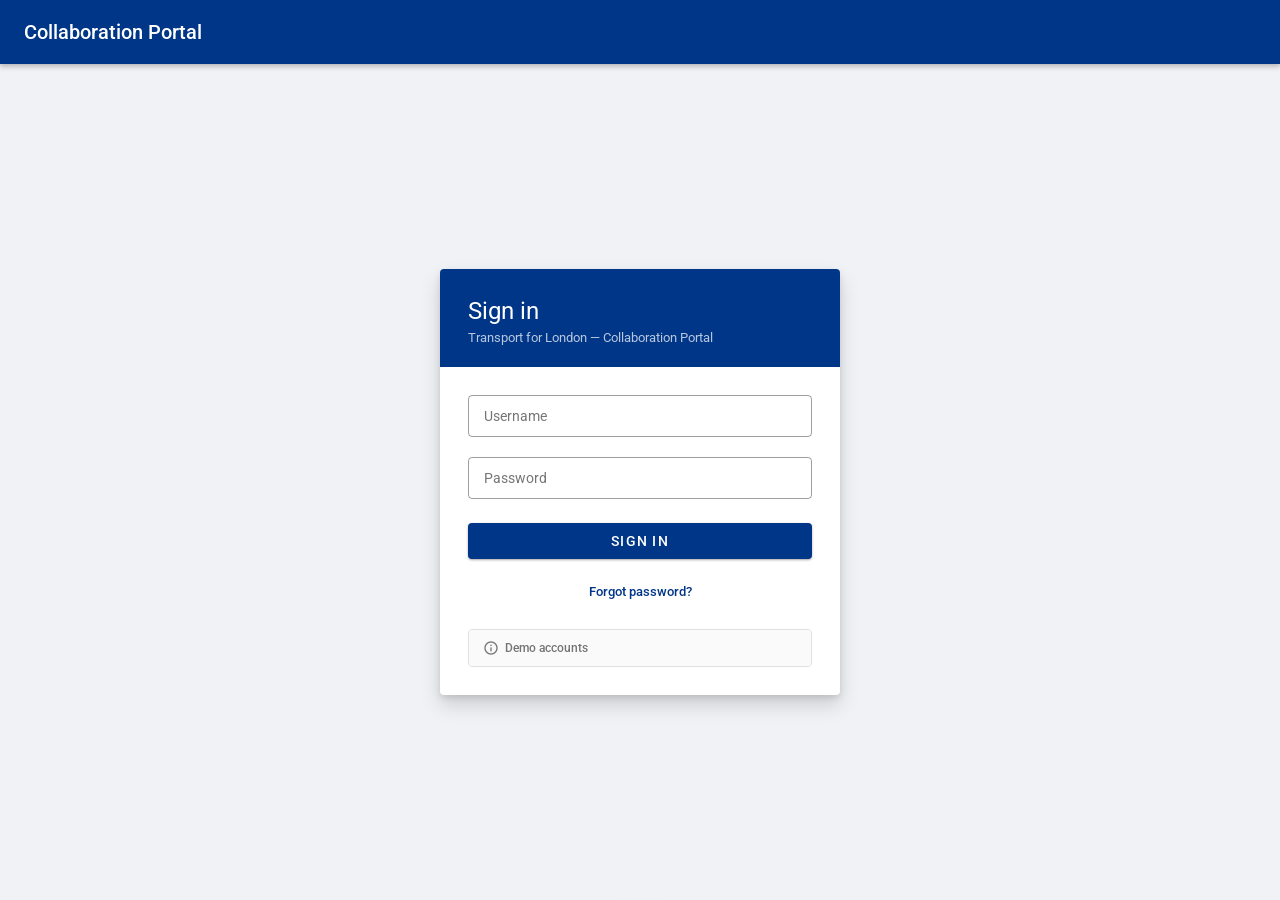
==== tfl-collab-portal/index.html @ 475f606b "Initial commit: TfL Collaboration Portal prototype Includes prototype HTML/CSS/JS, agent context fil" ====
<!DOCTYPE html>
<html lang="en">
<head>
  <meta charset="UTF-8">
  <meta name="viewport" content="width=device-width, initial-scale=1.0">
  <title>TfL Collaboration Portal</title>
  <link href="https://fonts.googleapis.com/css2?family=Roboto:wght@300;400;500;700&display=swap" rel="stylesheet">
  <link href="https://fonts.googleapis.com/icon?family=Material+Icons" rel="stylesheet">
  <link rel="stylesheet" href="portal.css">
</head>
<body>

<!-- ════════════════════════════════
     SCREEN: LOGIN
════════════════════════════════ -->
<div id="s-login" class="screen active">
  <div class="login-bar">
    <span class="login-bar-title">Collaboration Portal</span>
  </div>
  <div class="login-body">
    <div class="login-card">
      <div class="login-top">
        <h1>Sign in</h1>
        <p>Transport for London — Collaboration Portal</p>
      </div>
      <div class="login-body2">
        <div class="err-ban" id="login-err">
          <span class="material-icons">error_outline</span>
          <span id="login-err-msg">Please enter your username and password.</span>
        </div>
        <div class="tf">
          <input type="text" id="uname" placeholder=" " autocomplete="username"/>
          <label>Username</label>
        </div>
        <div class="tf">
          <input type="password" id="pwd" placeholder=" " autocomplete="current-password"/>
          <label>Password</label>
        </div>
        <button class="btn btn-p" style="width:100%;margin-top:4px" onclick="doLogin()">Sign in</button>
        <div style="text-align:center;margin-top:14px">
          <button class="btn btn-t" style="font-size:13px;text-transform:none;letter-spacing:0" onclick="toast('Password reset link sent to your registered email address.')">Forgot password?</button>
        </div>
        <div class="demo-accts">
          <div class="demo-accts-hd" onclick="toggleDemoAccounts()">
            <span class="material-icons">info_outline</span>Demo accounts
          </div>
          <div id="demo-list">
            <strong style="display:block;margin-bottom:6px;color:var(--on-surf)">Use any password with these usernames:</strong>
            <code>tfl</code> — Service Change Creator<br>
            <code>tendering</code> — Tendering Team (sees tender submissions)<br>
            <code>readonly</code> — Read-Only User<br>
            <code>operator</code> — Operator Portal (Arriva London)
          </div>
        </div>
      </div>
    </div>
  </div>
</div>

<!-- ════════════════════════════════
     SCREEN: DASHBOARD
════════════════════════════════ -->
<div id="s-dash" class="screen">
  <header class="app-bar">
    <button class="ib"><span class="material-icons">menu</span></button>
    <span class="app-bar-title">Collaboration Portal</span>
    <button class="ib" onclick="toast('Notifications — coming soon')" title="Notifications"><span class="material-icons">notifications_none</span></button>
    <button class="ib" onclick="toast('Help — coming soon')" title="Help"><span class="material-icons">help_outline</span></button>
    <div class="bar-user" onclick="toast('Profile — coming soon')">
      <div class="av">TU</div>
      <span class="bar-un">TfL User</span>
      <span class="material-icons" style="font-size:18px;opacity:.7">arrow_drop_down</span>
    </div>
    <button class="ib" onclick="doLogout()" title="Sign out"><span class="material-icons">logout</span></button>
  </header>
  <main class="app-body">
    <div class="pg-hd">
      <h1>Dashboard</h1>
      <p>Monitoring &amp; Implementation: Data &nbsp;·&nbsp; <strong id="d-count">12</strong> routes assigned</p>
    </div>
    <div class="card">
      <div class="card-hd">
        <div>
          <div class="card-title">Routes <span class="chip" id="d-chip">12</span></div>
          <div class="card-sub">All routes currently assigned to your account</div>
        </div>
      </div>
      <div class="tbl-bar">
        <div class="srch">
          <span class="material-icons">search</span>
          <input type="text" placeholder="Search routes, operators, termini…" id="d-search" oninput="filterRoutes()"/>
        </div>
        <span style="margin-left:auto;font-size:12px;color:var(--sec)" id="d-showing">Showing 12 of 12</span>
      </div>
      <div class="tbl-wrap">
        <table class="data-table">
          <thead>
            <tr>
              <th onclick="sortRoutes(0)"><span class="thi">Route<span class="material-icons si" id="rsi0">unfold_more</span></span></th>
              <th onclick="sortRoutes(1)"><span class="thi">Operator<span class="material-icons si" id="rsi1">unfold_more</span></span></th>
              <th onclick="sortRoutes(2)"><span class="thi">Start Terminus<span class="material-icons si" id="rsi2">unfold_more</span></span></th>
              <th onclick="sortRoutes(3)"><span class="thi">End Terminus<span class="material-icons si" id="rsi3">unfold_more</span></span></th>
              <th onclick="sortRoutes(4)"><span class="thi">Last Modified<span class="material-icons si" id="rsi4">unfold_more</span></span></th>
              <th>Status</th>
            </tr>
          </thead>
          <tbody id="d-tbody"></tbody>
        </table>
      </div>
      <div class="tbl-foot">
        <span>Rows per page: 12</span>
        <span id="d-pag">1–12 of 12</span>
        <div style="display:flex;gap:2px">
          <button class="pag-btn"><span class="material-icons">chevron_left</span></button>
          <button class="pag-btn"><span class="material-icons">chevron_right</span></button>
        </div>
      </div>
    </div>
  </main>
</div>

<!-- ════════════════════════════════
     SCREEN: ROUTE DETAILS
════════════════════════════════ -->
<div id="s-route" class="screen">
  <header class="app-bar">
    <button class="ib" onclick="go(currentUserRole === 'operator' ? 's-operator' : 's-dash')"><span class="material-icons">arrow_back</span></button>
    <span class="app-bar-title" id="r-bar-title">Route Details</span>
    <button class="ib" onclick="toast('Notifications — coming soon')"><span class="material-icons">notifications_none</span></button>
    <div class="bar-user" onclick="toast('Profile — coming soon')"><div class="av">TU</div><span class="bar-un">TfL User</span></div>
    <button class="ib" onclick="doLogout()"><span class="material-icons">logout</span></button>
  </header>
  <main class="app-body">
    <div class="bc">
      <a onclick="go(currentUserRole === 'operator' ? 's-operator' : 's-dash')">Dashboard</a>
      <span class="material-icons">chevron_right</span>
      <span id="r-bc-route">Route 25</span>
    </div>
    <div class="pg-hd">
      <h1 id="r-heading">Route 25 — Oxford Circus to Ilford</h1>
      <p id="r-subheading">Arriva London</p>
    </div>

    <!-- Route Info Card -->
    <div class="card">
      <div class="card-hd">
        <div><div class="card-title">Route Information</div></div>
      </div>
      <div class="info-grid" id="r-info-grid"></div>
    </div>

    <!-- Route Schedule Calendar -->
    <div class="card">
      <div class="card-hd">
        <div>
          <div class="card-title">Route Schedule</div>
          <div class="card-sub">Trip types scheduled per day — current period</div>
        </div>
        <div style="display:flex;align-items:center;gap:8px">
          <button class="ib" onclick="calPrev()"><span class="material-icons" style="font-size:20px;color:var(--sec)">chevron_left</span></button>
          <span style="font-size:14px;font-weight:500;min-width:130px;text-align:center" id="cal-label">May 2025</span>
          <button class="ib" onclick="calNext()"><span class="material-icons" style="font-size:20px;color:var(--sec)">chevron_right</span></button>
        </div>
      </div>
      <div class="cal-wrap">
        <div class="cal-grid" id="cal-grid-hd">
          <div class="cal-day-hd">Mon</div>
          <div class="cal-day-hd">Tue</div>
          <div class="cal-day-hd">Wed</div>
          <div class="cal-day-hd">Thu</div>
          <div class="cal-day-hd">Fri</div>
          <div class="cal-day-hd">Sat</div>
          <div class="cal-day-hd">Sun</div>
        </div>
        <div class="cal-grid" id="cal-grid"></div>
        <div style="display:flex;gap:12px;padding:12px 0 4px;flex-wrap:wrap">
          <span style="font-size:12px;display:flex;align-items:center;gap:5px"><span class="trip-tag tt-mf" style="display:inline-block">Mon–Fri</span> Weekday service</span>
          <span style="font-size:12px;display:flex;align-items:center;gap:5px"><span class="trip-tag tt-sa" style="display:inline-block">Sat</span> Saturday service</span>
          <span style="font-size:12px;display:flex;align-items:center;gap:5px"><span class="trip-tag tt-su" style="display:inline-block">Sun</span> Sunday service</span>
        </div>
      </div>
    </div>

    <!-- Service Changes Card -->
    <div class="card">
      <div class="card-hd">
        <div>
          <div class="card-title">Service Changes <span class="chip" id="sc-count-chip">3</span></div>
          <div class="card-sub">Associated service changes for this route</div>
        </div>
        <div style="display:flex;gap:8px;align-items:center">
          <label style="display:flex;align-items:center;gap:6px;font-size:13px;color:var(--sec);cursor:pointer">
            <input type="checkbox" id="show-deleted" onchange="renderScTable()" style="accent-color:var(--pri)"> Show archived
          </label>
        </div>
      </div>
      <!-- Tender active alert — shown when route has open tender SCs -->
      <div id="sc-tender-active-ban" class="tender-table-ban" style="display:none">
        <span class="material-icons">gavel</span>
        <span id="sc-tender-active-text"></span>
        <span style="margin-left:auto;font-size:12px;font-weight:400;color:var(--sec)">Tendering Team only</span>
      </div>

      <div class="tbl-bar">
        <div class="srch">
          <span class="material-icons">search</span>
          <input type="text" placeholder="Search service changes…" id="sc-search" oninput="renderScTable()"/>
        </div>
      </div>
      <div class="tbl-wrap">
        <table class="data-table">
          <thead>
            <tr>
              <th>Route</th>
              <th>SC Ref</th>
              <th>Implementation Date</th>
              <th>Route Spec Name</th>
              <th>Type</th>
              <th>Status</th>
              <th>Description</th>
            </tr>
          </thead>
          <tbody id="sc-tbody"></tbody>
        </table>
      </div>
      <div class="tbl-foot">
        <span id="sc-foot">3 service changes</span>
      </div>
    </div>
  </main>
</div>

<!-- ════════════════════════════════
     SCREEN: SERVICE CHANGE DETAILS
════════════════════════════════ -->
<div id="s-sc" class="screen">
  <header class="app-bar">
    <button class="ib" onclick="go(scBackTarget)"><span class="material-icons">arrow_back</span></button>
    <span class="app-bar-title">Service Change Details</span>
    <button class="ib" onclick="toast('Notifications — coming soon')"><span class="material-icons">notifications_none</span></button>
    <div class="bar-user" onclick="toast('Profile — coming soon')"><div class="av">TU</div><span class="bar-un">TfL User</span></div>
    <button class="ib" onclick="doLogout()"><span class="material-icons">logout</span></button>
  </header>
  <main class="app-body">
    <div class="bc">
      <a onclick="go(currentUserRole === 'operator' ? 's-operator' : 's-dash')">Dashboard</a>
      <span class="material-icons">chevron_right</span>
      <a onclick="go('s-route')" id="sc-bc-route">Route 25</a>
      <span class="material-icons">chevron_right</span>
      <span id="sc-bc-ref">SC-001</span>
    </div>
    <!-- Tender page banner — shown only for New Tender SCs -->
    <div id="sc-tender-ban" class="tender-page-ban" style="display:none">
      <span class="material-icons">gavel</span>
      <div>
        <strong>TENDER SUBMISSION</strong>
        <span id="sc-tender-ban-sub"></span>
      </div>
    </div>

    <div style="display:flex;align-items:flex-start;justify-content:space-between;margin-bottom:24px;gap:16px;flex-wrap:wrap">
      <div class="pg-hd" style="margin-bottom:0">
        <h1 id="sc-heading">Route 25 — Stop Sequence Update</h1>
        <p id="sc-sub">Route 25 · Arriva London</p>
      </div>
      <div style="display:flex;gap:8px;flex-wrap:wrap;align-items:center">
        <span id="sc-status-chip" class="sc sc-pending">Pending</span>
        <button class="btn btn-o btn-sm" id="sc-edit-btn" onclick="openEditSc()"><span class="material-icons">edit</span>Edit</button>
        <button id="sc-award-btn" class="btn btn-sm" style="display:none;background:#E65100;color:#fff;border:none" onclick="openAwardDialog(currentSc.id)"><span class="material-icons">emoji_events</span>Award Tender</button>
        <button class="btn btn-o btn-sm" id="sc-dl-spec-btn" style="display:none" onclick="toast('Specification header downloaded.')"><span class="material-icons">download</span>Download Spec</button>
        <button class="btn btn-danger btn-sm" id="sc-abandon-btn" onclick="confirmAbandon()"><span class="material-icons">cancel</span>Abandon</button>
      </div>
    </div>

    <!-- SC Info Card -->
    <div class="card">
      <div class="card-hd"><div class="card-title">Service Change Details</div></div>
      <div class="info-grid" id="sc-info-grid"></div>
    </div>

    <!-- Schedule Submission Card (service request layer collapsed to SC level — TfL workflow) -->
    <div class="card" id="sc-submission-card" style="display:none">
      <div class="sr-collapsed-banner">
        <span class="material-icons">layers</span>
        Service request surfaced at service change level — TfL workflow
        <span id="sc-sub-sr-ref" class="sr-ref-badge"></span>
      </div>
      <div class="card-hd">
        <div>
          <div class="card-title">Schedule Submission</div>
          <div class="card-sub">Operator submission for this service change</div>
        </div>
        <div style="display:flex;gap:8px;align-items:center;flex-wrap:wrap">
          <span id="sc-sub-status-chip" class="sc sc-pending">Pending</span>
          <button class="btn btn-o btn-sm" id="sc-sub-edit-btn" onclick="openEditSr()"><span class="material-icons">edit</span>Edit</button>
          <button class="btn btn-p btn-sm" id="sc-sub-send-btn" onclick="openSendDialog()"><span class="material-icons">send</span>Send to Operator</button>
          <button class="btn btn-p btn-sm" id="sc-sub-upload-btn" style="display:none" onclick="operatorUploadFile()"><span class="material-icons">upload</span>Upload File</button>
        </div>
      </div>
      <div id="sc-sub-empty" class="empty" style="display:none">
        <span class="material-icons">info_outline</span>
        <p>No service request yet. Create one in Novus to begin the submission workflow.</p>
      </div>
      <div id="sc-sub-content">
        <div class="info-grid" id="sc-sub-info-grid"></div>
        <div class="dv"></div>
        <div style="padding:16px 24px">
          <div style="font-size:11px;font-weight:500;color:var(--sec);text-transform:uppercase;letter-spacing:.08em;margin-bottom:8px">Message to Operator</div>
          <div id="sc-sub-message" style="font-size:14px;line-height:1.6;color:var(--on-surf)"></div>
        </div>
        <div class="dv"></div>
        <div style="padding:12px 24px;display:flex;align-items:center;justify-content:space-between;border-bottom:1px solid var(--div);background:#fafafa">
          <div>
            <div style="font-size:11px;font-weight:500;color:var(--sec);text-transform:uppercase;letter-spacing:.08em">Schedule File</div>
            <div style="font-size:12px;color:var(--sec);margin-top:2px" id="sc-sub-file-sub"></div>
          </div>
          <div id="sc-sub-file-actions" style="display:flex;gap:8px"></div>
        </div>
        <div id="sc-sub-file-body" style="padding:16px 24px"></div>
        <div class="dv"></div>
        <div style="padding:12px 24px;display:flex;align-items:center;justify-content:space-between;border-bottom:1px solid var(--div);background:#fafafa">
          <div style="font-size:11px;font-weight:500;color:var(--sec);text-transform:uppercase;letter-spacing:.08em">
            Documents <span class="chip" id="sc-doc-chip" style="font-size:11px;height:20px;padding:0 8px;vertical-align:middle">0</span>
          </div>
          <button class="btn btn-o btn-sm" id="sc-doc-upload-btn" onclick="toast('File upload — coming soon in wired build')"><span class="material-icons">upload</span>Upload</button>
        </div>
        <div class="tbl-bar">
          <div class="srch">
            <span class="material-icons">search</span>
            <input type="text" placeholder="Search documents…" oninput="filterInlineDocs(this.value)"/>
          </div>
        </div>
        <div class="tbl-wrap">
          <table class="data-table">
            <thead>
              <tr>
                <th>File Name</th>
                <th>Uploaded By</th>
                <th>Operator</th>
                <th>Date Added</th>
                <th></th>
              </tr>
            </thead>
            <tbody id="sc-doc-tbody"></tbody>
          </table>
        </div>
        <div class="tbl-foot"><span id="sc-doc-foot">0 documents</span></div>
      </div>
    </div>

    <!-- Internal-only Banner (shown for Curtailment Addition / Administrative Change) -->
    <div class="card" id="sc-internal-ban" style="display:none">
      <div class="info-ban">
        <span class="material-icons">lock_outline</span>
        <div>
          <strong>Internal change — no operator notification required</strong>
          This service change type does not require operator file submission. The change is recorded for audit and reference purposes only. No service request will be sent.
        </div>
      </div>
    </div>

  </main>
</div>

<!-- ════════════════════════════════
     SCREEN: SERVICE REQUEST DETAILS
════════════════════════════════ -->
<div id="s-sr" class="screen">
  <header class="app-bar">
    <button class="ib" onclick="go('s-sc')"><span class="material-icons">arrow_back</span></button>
    <span class="app-bar-title">Service Request Details</span>
    <button class="ib" onclick="toast('Notifications — coming soon')"><span class="material-icons">notifications_none</span></button>
    <div class="bar-user" onclick="toast('Profile — coming soon')"><div class="av">TU</div><span class="bar-un">TfL User</span></div>
    <button class="ib" onclick="doLogout()"><span class="material-icons">logout</span></button>
  </header>
  <main class="app-body">
    <div class="bc">
      <a onclick="go('s-dash')">Dashboard</a>
      <span class="material-icons">chevron_right</span>
      <a onclick="go('s-route')" id="sr-bc-route">Route 25</a>
      <span class="material-icons">chevron_right</span>
      <a onclick="go('s-sc')" id="sr-bc-sc">SC-001</a>
      <span class="material-icons">chevron_right</span>
      <span id="sr-bc-name">SR-001</span>
    </div>
    <div style="display:flex;align-items:flex-start;justify-content:space-between;margin-bottom:24px;gap:16px;flex-wrap:wrap">
      <div class="pg-hd" style="margin-bottom:0">
        <h1 id="sr-heading">Stop Sequence — Route 25</h1>
        <p id="sr-sub">SC-001 · Route 25 · Arriva London</p>
      </div>
      <div style="display:flex;gap:8px;align-items:center;flex-wrap:wrap">
        <span id="sr-status-chip" class="sc sc-pending">Pending</span>
        <button class="btn btn-o btn-sm" onclick="openEditSr()"><span class="material-icons">edit</span>Edit</button>
        <button class="btn btn-p btn-sm" onclick="openSendDialog()"><span class="material-icons">send</span>Send to Operator</button>
      </div>
    </div>

    <!-- SR Details Card -->
    <div class="card">
      <div class="card-hd"><div class="card-title">Service Request Details</div></div>
      <div class="info-grid" id="sr-info-grid"></div>
      <div class="dv"></div>
      <div style="padding:16px 24px">
        <div style="font-size:13px;font-weight:500;color:var(--sec);text-transform:uppercase;letter-spacing:.08em;margin-bottom:8px">Message to Operator</div>
        <div id="sr-message" style="font-size:14px;line-height:1.6;color:var(--on-surf)">Please review the attached stop sequence file and return a validated MDV schedule file. Implementation date is 01/09/2025.</div>
      </div>
    </div>

    <!-- Schedule File Card -->
    <div class="card" id="sr-file-card">
      <div class="card-hd">
        <div>
          <div class="card-title">Schedule File</div>
          <div class="card-sub" id="sr-file-sub">No schedule file uploaded yet</div>
        </div>
        <div id="sr-file-actions" style="display:flex;gap:8px"></div>
      </div>
      <div id="sr-file-body" style="padding:16px 24px"></div>
    </div>

    <!-- Documents Card -->
    <div class="card">
      <div class="card-hd">
        <div>
          <div class="card-title">Documents <span class="chip" id="doc-chip">5</span></div>
          <div class="card-sub">Schedule header files and attachments</div>
        </div>
        <button class="btn btn-o btn-sm" onclick="toast('File upload — coming soon in wired build')"><span class="material-icons">upload</span>Upload</button>
      </div>
      <div class="tbl-bar">
        <div class="srch">
          <span class="material-icons">search</span>
          <input type="text" placeholder="Search documents…" oninput="filterDocs(this.value)"/>
        </div>
      </div>
      <div class="tbl-wrap">
        <table class="data-table">
          <thead>
            <tr>
              <th>File Name</th>
              <th>Uploaded By</th>
              <th>Operator</th>
              <th>Date Added</th>
              <th></th>
            </tr>
          </thead>
          <tbody id="doc-tbody"></tbody>
        </table>
      </div>
      <div class="tbl-foot"><span id="doc-foot">5 documents</span></div>
    </div>
  </main>
</div>

<!-- ════════════════════════════════
     DIALOGS
════════════════════════════════ -->

<!-- Create / Edit Service Change -->
<div class="scrim" id="d-sc-dialog">
  <div class="dlg">
    <div class="dlg-title"><span id="sc-dlg-title">Create Service Change</span></div>
    <div class="dlg-body">
      <div class="form-row">
        <div class="tf fl"><input type="text" id="f-title" placeholder=" "/><label>Title *</label></div>
        <div class="tf">
          <select id="f-type">
            <option value="">Select type…</option>
            <option value="new-schedule">New Schedule</option>
            <option value="rerouting">Rerouting / Route Variation</option>
            <option value="stop">Stop Sequence Change</option>
            <option value="curtailment">Curtailment Addition</option>
            <option value="tender">New Tender</option>
            <option value="admin">Administrative Change</option>
          </select>
          <label>Type *</label>
        </div>
      </div>
      <div class="form-row">
        <div class="tf">
          <select id="f-route" onchange="onFRoute()">
            <option value="">Select route…</option>
            <option value="25|Arriva London">25 — Oxford Circus → Ilford</option>
            <option value="73|Arriva London">73 — Victoria → Stoke Newington</option>
            <option value="38|Arriva London">38 — Victoria → Clapton Pond</option>
            <option value="N25|Arriva London">N25 — Oxford Circus → Ilford</option>
            <option value="8|Go-Ahead London">8 — Bow Church → Tottenham Court Rd</option>
            <option value="55|Go-Ahead London">55 — Oxford Circus → Hackney Wick</option>
            <option value="48|Go-Ahead London">48 — Walthamstow Central → London Bridge</option>
            <option value="15|Tower Transit">15 — Trafalgar Square → Blackwall</option>
            <option value="N15|Tower Transit">N15 — Trafalgar Square → Romford</option>
            <option value="205|Metroline">205 — Paddington → Bow</option>
            <option value="390|Metroline">390 — Archway → Notting Hill Gate</option>
            <option value="X26|Metrobus">X26 — Croydon → Heathrow Airport</option>
          </select>
          <label>Route *</label>
        </div>
        <div class="tf fl"><input type="text" id="f-op" placeholder=" " readonly/><label>Operator</label></div>
      </div>
      <div class="form-row">
        <div class="tf fl"><input type="date" id="f-impl" placeholder=" "/><label>Implementation Date *</label></div>
        <div class="tf fl"><input type="date" id="f-end"  placeholder=" "/><label>End Date</label></div>
      </div>
      <div class="tf fl"><textarea id="f-desc" placeholder=" "></textarea><label>Description</label></div>
      <div class="tf fl"><textarea id="f-add" rows="2" placeholder=" "></textarea><label>Additional Info</label></div>
      <label style="display:flex;align-items:center;gap:8px;font-size:13px;color:var(--sec);margin-top:-4px;cursor:pointer">
        <input type="checkbox" id="f-confidential" style="accent-color:var(--pri);width:16px;height:16px">
        Confidential — restrict visibility to authorised users only
      </label>
    </div>
    <div class="dlg-act">
      <button class="btn btn-t" onclick="closeScDlg()">Cancel</button>
      <button class="btn btn-p" onclick="submitSc()">Create</button>
    </div>
  </div>
</div>

<!-- Edit Service Request -->
<div class="scrim" id="d-sr-dialog">
  <div class="dlg">
    <div class="dlg-title">Edit Service Request</div>
    <div class="dlg-body">
      <div class="tf fl"><input type="text" id="sr-f-title" placeholder=" " value="Stop Sequence — Route 25"/><label>Title *</label></div>
      <div class="form-row">
        <div class="tf fl"><input type="date" id="sr-f-due"   placeholder=" " value="2025-08-15"/><label>Due Date</label></div>
        <div class="tf fl"><input type="text" id="sr-f-scref" placeholder=" " value="SC-001" readonly/><label>Service Change Ref</label></div>
      </div>
      <div class="tf fl"><textarea id="sr-f-desc" placeholder=" ">Stop sequence change for Route 25 to reflect new stop at Stratford City bus station.</textarea><label>Description</label></div>
      <div class="tf fl"><textarea id="sr-f-msg" rows="3" placeholder=" ">Please review the attached stop sequence file and return a validated MDV schedule file. Implementation date is 01/09/2025.</textarea><label>Message to Operator</label></div>
    </div>
    <div class="dlg-act">
      <button class="btn btn-t" onclick="closeDlg('d-sr-dialog')">Cancel</button>
      <button class="btn btn-p" onclick="closeDlg('d-sr-dialog');toast('Service request updated.')">Save</button>
    </div>
  </div>
</div>

<!-- Send to Operator -->
<div class="scrim" id="d-send-dialog">
  <div class="dlg dlg-wide">
    <div class="dlg-title">Send to Operator</div>
    <div class="dlg-body">
      <p style="font-size:13px;color:var(--sec);margin-bottom:16px">Select the operator user accounts to send this service request to. At least one recipient is required before sending.</p>
      <div class="tf">
        <select id="send-op-filter" onchange="filterRecipients()">
          <option value="">All operators</option>
          <option value="Arriva London">Arriva London</option>
          <option value="Go-Ahead London">Go-Ahead London</option>
          <option value="Tower Transit">Tower Transit</option>
          <option value="Metroline">Metroline</option>
        </select>
        <label>Filter by Operator</label>
      </div>
      <div class="recipient-list" id="recipient-list"></div>
      <div style="margin-top:12px;font-size:12px;color:var(--sec)" id="recip-selected-count">0 recipients selected</div>
      <div class="tf fl" style="margin-top:16px">
        <textarea id="send-msg" rows="3" placeholder=" ">Please review the attached stop sequence file and return a validated MDV schedule file by the due date.</textarea>
        <label>Message (optional)</label>
      </div>
    </div>
    <div class="dlg-act">
      <button class="btn btn-t" onclick="closeDlg('d-send-dialog')">Cancel</button>
      <button class="btn btn-p" onclick="submitSend()"><span class="material-icons">send</span>Send</button>
    </div>
  </div>
</div>

<!-- Abandon Confirmation -->
<div class="scrim" id="d-abandon">
  <div class="dlg" style="width:420px">
    <div class="dlg-title">Abandon Service Change?</div>
    <div class="dlg-body">
      <p style="font-size:14px;line-height:1.6">This will archive the service change and change its status to <strong>Deleted</strong>. It will be hidden from the list unless you toggle "Show archived". This action cannot be undone.</p>
    </div>
    <div class="dlg-act">
      <button class="btn btn-t" onclick="closeDlg('d-abandon')">Cancel</button>
      <button class="btn" style="background:var(--err);color:#fff" onclick="doAbandon()">Abandon</button>
    </div>
  </div>
</div>

<!-- Award Tender Confirmation -->
<div class="scrim" id="d-award">
  <div class="dlg" style="width:460px">
    <div class="dlg-title">Award Tender?</div>
    <div class="dlg-body">
      <p style="font-size:14px;line-height:1.6">Are you sure you want to award this tender to <strong id="award-op-name"></strong>?</p>
      <p style="font-size:13px;color:var(--sec);margin-top:10px;line-height:1.6">All other submissions for this tender will be automatically closed. This action cannot be undone.</p>
    </div>
    <div class="dlg-act">
      <button class="btn btn-t" onclick="closeDlg('d-award')">Cancel</button>
      <button class="btn btn-p" onclick="doAwardTender()"><span class="material-icons">emoji_events</span>Confirm Award</button>
    </div>
  </div>
</div>


<!-- ════════════════════════════════
     SCREEN: OPERATOR PORTAL
════════════════════════════════ -->
<div id="s-operator" class="screen">
  <header class="app-bar">
    <span class="app-bar-title">Operator Portal</span>
    <div class="bar-user" onclick="toast('Profile — coming soon')">
      <div class="av">OU</div>
      <span class="bar-un">Operator User</span>
    </div>
    <button class="ib" onclick="doLogout()" title="Sign out"><span class="material-icons">logout</span></button>
  </header>
  <main class="app-body">
    <div class="pg-hd">
      <h1 id="op-heading">Operator Portal</h1>
      <p id="op-sub">Arriva London</p>
    </div>

    <!-- My Routes -->
    <div class="card">
      <div class="card-hd">
        <div>
          <div class="card-title">My Routes <span class="chip" id="op-routes-chip">0</span></div>
          <div class="card-sub">Routes assigned to your operator account</div>
        </div>
      </div>
      <div class="tbl-wrap">
        <table class="data-table">
          <thead>
            <tr>
              <th>Route</th>
              <th>Start Terminus</th>
              <th>End Terminus</th>
              <th>Status</th>
            </tr>
          </thead>
          <tbody id="op-routes-tbody"></tbody>
        </table>
      </div>
    </div>

    <!-- Schedule Submissions -->
    <div class="card">
      <div class="card-hd">
        <div>
          <div class="card-title">Schedule Submissions <span class="chip" id="op-sub-chip">0</span></div>
          <div class="card-sub">Service changes requiring your schedule file submission — click a row to view details and upload</div>
        </div>
      </div>
      <div class="tbl-wrap">
        <table class="data-table">
          <thead>
            <tr>
              <th>Route</th>
              <th>SC Ref</th>
              <th>Type</th>
              <th>Due Date</th>
              <th>Sub-Op Code</th>
              <th>Status</th>
            </tr>
          </thead>
          <tbody id="op-sub-tbody"></tbody>
        </table>
      </div>
      <div class="tbl-foot">
        <span style="font-size:12px;color:var(--sec)">Sub-operator codes are pre-assigned from Novus. Click any row to view details and upload your schedule file.</span>
      </div>
    </div>
  </main>
</div>

<!-- Snackbar -->
<div class="snackbar" id="sb">
  <span class="material-icons">check_circle</span>
  <span id="sb-txt"></span>
</div>

<script src="portal.js"></script>
</body>
</html>
---- tfl-collab-portal/portal.css ----
/* ════════════════════════════════════════════════════════
   TfL Collaboration Portal — Stylesheet
   Material Design 2 conventions, TfL brand tokens
════════════════════════════════════════════════════════ */

/* ── DESIGN TOKENS ── */
:root {
  --pri:       #003688;
  --pri-dark:  #002a6e;
  --pri-light: #e8edf7;
  --acc:       #DC241F;
  --surf:      #fff;
  --bg:        #F5F5F5;
  --on-surf:   #212121;
  --sec:       #757575;
  --div:       #E0E0E0;
  --err:       #B00020;
  --s1: 0 1px 3px rgba(0,0,0,.12), 0 1px 2px rgba(0,0,0,.24);
  --s2: 0 3px 6px rgba(0,0,0,.15), 0 2px 4px rgba(0,0,0,.12);
  --s4: 0 10px 20px rgba(0,0,0,.15), 0 3px 6px rgba(0,0,0,.10);
  --s8: 0 15px 25px rgba(0,0,0,.15), 0 5px 10px rgba(0,0,0,.05);
  --bar: 64px;
}

/* ── RESET ── */
*, *::before, *::after {
  box-sizing: border-box;
  margin: 0;
  padding: 0;
}
body {
  font-family: 'Roboto', sans-serif;
  font-size: 14px;
  color: var(--on-surf);
  background: var(--bg);
  -webkit-font-smoothing: antialiased;
}
.screen { display: none; min-height: 100vh; flex-direction: column; }
.screen.active { display: flex; }

/* ── BUTTONS ── */
.btn {
  display: inline-flex;
  align-items: center;
  justify-content: center;
  gap: 6px;
  height: 36px;
  padding: 0 16px;
  border: none;
  border-radius: 4px;
  font-family: 'Roboto', sans-serif;
  font-size: 14px;
  font-weight: 500;
  letter-spacing: .089em;
  text-transform: uppercase;
  cursor: pointer;
  transition: box-shadow .2s, background .2s;
  white-space: nowrap;
  position: relative;
  overflow: hidden;
}
.btn .material-icons { font-size: 18px; }
.btn-p  { background: var(--pri);  color: #fff; box-shadow: var(--s1); }
.btn-p:hover { background: var(--pri-dark); box-shadow: var(--s2); }
.btn-a  { background: var(--acc);  color: #fff; box-shadow: var(--s1); }
.btn-a:hover { background: #b81c19; box-shadow: var(--s2); }
.btn-o  { background: transparent; color: var(--pri); border: 1px solid rgba(0,54,136,.5); }
.btn-o:hover { background: rgba(0,54,136,.04); }
.btn-t  { background: transparent; color: var(--pri); box-shadow: none; padding: 0 8px; }
.btn-t:hover { background: rgba(0,54,136,.06); }
.btn-danger { background: transparent; color: var(--err); box-shadow: none; padding: 0 8px; border: 1px solid rgba(176,0,32,.4); }
.btn-danger:hover { background: rgba(176,0,32,.06); }
.btn-sm { height: 30px; padding: 0 12px; font-size: 13px; }

/* ── TEXT FIELDS ── */
.tf { position: relative; margin-bottom: 20px; }
.tf label {
  position: absolute;
  top: 50%;
  left: 13px;
  transform: translateY(-50%);
  font-size: 14px;
  color: var(--sec);
  pointer-events: none;
  transition: all .15s;
  padding: 0 3px;
  background: transparent;
}
.tf textarea ~ label { top: 16px; transform: none; }
.tf input,
.tf select,
.tf textarea {
  width: 100%;
  border: 1px solid rgba(0,0,0,.38);
  border-radius: 4px;
  padding: 16px 13px 8px;
  font-family: 'Roboto', sans-serif;
  font-size: 14px;
  color: var(--on-surf);
  background: transparent;
  outline: none;
  transition: border-color .2s;
  -webkit-appearance: none;
}
.tf textarea { min-height: 82px; resize: vertical; }
.tf select   { cursor: pointer; background: #fff; }
.tf input:focus,
.tf select:focus,
.tf textarea:focus {
  border-color: var(--pri);
  border-width: 2px;
  padding: 15px 12px 7px;
}
.tf input:focus ~ label,
.tf input:not(:placeholder-shown) ~ label,
.tf select:focus ~ label,
.tf textarea:focus ~ label,
.tf textarea:not(:placeholder-shown) ~ label,
.tf.fl label {
  top: 4px;
  font-size: 11px;
  color: var(--pri);
  background: #fff;
  transform: none;
}
.tf select ~ label { top: 4px; font-size: 11px; color: var(--sec); background: #fff; transform: none; }
.tf input:focus ~ label,
.tf select:focus ~ label,
.tf textarea:focus ~ label { color: var(--pri); }
.tf input[readonly] { background: #fafafa; color: var(--sec); }

/* ── CARD ── */
.card {
  background: var(--surf);
  border-radius: 4px;
  box-shadow: var(--s1);
  overflow: hidden;
  margin-bottom: 24px;
}
.card-hd {
  padding: 16px 24px;
  display: flex;
  align-items: center;
  justify-content: space-between;
  min-height: 64px;
  border-bottom: 1px solid var(--div);
}
.card-title { font-size: 20px; font-weight: 500; display: flex; align-items: center; gap: 10px; }
.card-sub   { font-size: 12px; color: var(--sec); margin-top: 3px; }
.chip {
  display: inline-flex;
  align-items: center;
  height: 24px;
  padding: 0 10px;
  border-radius: 12px;
  font-size: 12px;
  font-weight: 500;
  background: var(--pri-light);
  color: var(--pri);
}

/* ── STATUS CHIPS ── */
.sc {
  display: inline-flex;
  align-items: center;
  gap: 5px;
  height: 24px;
  padding: 0 10px;
  border-radius: 12px;
  font-size: 12px;
  font-weight: 500;
  white-space: nowrap;
}
.sc::before {
  content: '';
  width: 6px;
  height: 6px;
  border-radius: 50%;
  flex-shrink: 0;
}
.sc-pending    { background: #FFF8E1; color: #E65100; } .sc-pending::before    { background: #FFB300; }
.sc-complete   { background: #E8F5E9; color: #2E7D32; } .sc-complete::before   { background: #43A047; }
.sc-deleted    { background: #FAFAFA; color: #757575; } .sc-deleted::before    { background: #BDBDBD; }
.sc-failed     { background: #FFEBEE; color: #C62828; } .sc-failed::before     { background: #EF5350; }
.sc-waiting    { background: #FFF8E1; color: #E65100; } .sc-waiting::before    { background: #FFB300; }
.sc-validated  { background: #E8F5E9; color: #2E7D32; } .sc-validated::before  { background: #43A047; }
.sc-validating { background: #E3F2FD; color: #1565C0; } .sc-validating::before { background: #1E88E5; }
.sc-abandoned  { background: #FAFAFA; color: #757575; } .sc-abandoned::before  { background: #BDBDBD; }

/* ── DATA TABLE ── */
.data-table { width: 100%; border-collapse: collapse; font-size: 13px; }
.data-table thead tr { border-bottom: 2px solid var(--div); }
.data-table thead th {
  padding: 14px 24px;
  text-align: left;
  font-size: 12px;
  font-weight: 500;
  color: var(--sec);
  letter-spacing: .02em;
  white-space: nowrap;
  cursor: pointer;
  user-select: none;
}
.data-table thead th:hover { color: var(--on-surf); }
.thi  { display: inline-flex; align-items: center; gap: 3px; }
.si   { font-size: 16px; opacity: .35; transition: opacity .15s; }
.si.active { opacity: 1; color: var(--pri); }
.data-table tbody tr { border-bottom: 1px solid var(--div); transition: background .12s; cursor: pointer; }
.data-table tbody tr:last-child { border-bottom: none; }
.data-table tbody tr:hover { background: rgba(0,54,136,.04); }
.data-table tbody td { padding: 14px 24px; vertical-align: middle; }
.td-p   { font-weight: 500; color: var(--pri); font-size: 14px; }
.td-m   { color: var(--sec); font-size: 12px; }
.op-pill {
  display: inline-block;
  padding: 3px 9px;
  border-radius: 4px;
  font-size: 12px;
  font-weight: 500;
  background: #ECEFF1;
  color: #455A64;
}
.tbl-wrap { overflow-x: auto; }

/* ── TABLE TOOLBAR ── */
.tbl-bar {
  padding: 8px 24px;
  display: flex;
  align-items: center;
  gap: 12px;
  border-bottom: 1px solid var(--div);
  flex-wrap: wrap;
}
.srch {
  display: flex;
  align-items: center;
  gap: 8px;
  height: 40px;
  border: 1px solid var(--div);
  border-radius: 4px;
  padding: 0 12px;
  background: #FAFAFA;
  width: 300px;
  transition: border-color .2s, box-shadow .2s;
}
.srch:focus-within { border-color: var(--pri); box-shadow: 0 0 0 1px var(--pri); background: #fff; }
.srch .material-icons { font-size: 20px; color: var(--sec); }
.srch input {
  border: none;
  background: transparent;
  outline: none;
  font-family: 'Roboto', sans-serif;
  font-size: 14px;
  color: var(--on-surf);
  width: 100%;
}
.srch input::placeholder { color: var(--sec); }
.tbl-foot {
  padding: 8px 24px;
  display: flex;
  align-items: center;
  justify-content: flex-end;
  gap: 20px;
  border-top: 1px solid var(--div);
  font-size: 12px;
  color: var(--sec);
}
.pag-btn {
  width: 32px;
  height: 32px;
  border-radius: 50%;
  border: none;
  background: transparent;
  cursor: pointer;
  display: flex;
  align-items: center;
  justify-content: center;
  color: var(--sec);
  transition: background .15s;
}
.pag-btn:hover { background: rgba(0,54,136,.08); color: var(--pri); }
.pag-btn .material-icons { font-size: 20px; }

/* ── APP BAR ── */
.app-bar {
  background: var(--pri);
  height: var(--bar);
  display: flex;
  align-items: center;
  padding: 0 8px 0 4px;
  gap: 4px;
  position: fixed;
  top: 0;
  left: 0;
  right: 0;
  z-index: 200;
  box-shadow: var(--s2);
}
.app-bar-title { color: #fff; font-size: 20px; font-weight: 500; flex: 1; padding-left: 8px; }
.ib {
  width: 40px;
  height: 40px;
  border-radius: 50%;
  border: none;
  background: transparent;
  color: #fff;
  display: flex;
  align-items: center;
  justify-content: center;
  cursor: pointer;
  transition: background .15s;
  flex-shrink: 0;
}
.ib:hover { background: rgba(255,255,255,.14); }
.ib .material-icons { font-size: 24px; }
.bar-user {
  display: flex;
  align-items: center;
  gap: 8px;
  color: #fff;
  cursor: pointer;
  padding: 6px 10px;
  border-radius: 4px;
  transition: background .15s;
}
.bar-user:hover { background: rgba(255,255,255,.12); }
.av {
  width: 32px;
  height: 32px;
  border-radius: 50%;
  background: rgba(255,255,255,.25);
  display: flex;
  align-items: center;
  justify-content: center;
  font-size: 13px;
  font-weight: 500;
  color: #fff;
}
.bar-un { font-size: 14px; font-weight: 500; }
.app-body {
  margin-top: var(--bar);
  flex: 1;
  padding: 28px 24px 100px;
  max-width: 1280px;
  width: 100%;
  align-self: center;
}

/* ── BREADCRUMB ── */
.bc {
  display: flex;
  align-items: center;
  gap: 4px;
  font-size: 13px;
  color: var(--sec);
  margin-bottom: 20px;
  flex-wrap: wrap;
}
.bc a { color: var(--pri); text-decoration: none; cursor: pointer; }
.bc a:hover { text-decoration: underline; }
.bc .material-icons { font-size: 16px; color: var(--sec); }

/* ── PAGE HEADING ── */
.pg-hd { margin-bottom: 24px; }
.pg-hd h1 { font-size: 24px; font-weight: 400; }
.pg-hd p  { font-size: 14px; color: var(--sec); margin-top: 4px; }

/* ── LOGIN ── */
#s-login { background: #F0F2F5; align-items: stretch; }
.login-bar {
  background: var(--pri);
  height: var(--bar);
  display: flex;
  align-items: center;
  padding: 0 24px;
  gap: 14px;
  box-shadow: var(--s2);
  flex-shrink: 0;
}
.login-bar-title { color: #fff; font-size: 20px; font-weight: 500; }
.login-body {
  flex: 1;
  display: flex;
  align-items: center;
  justify-content: center;
  padding: 48px 24px;
}
.login-card {
  background: var(--surf);
  border-radius: 4px;
  box-shadow: var(--s4);
  width: 100%;
  max-width: 400px;
  overflow: hidden;
}
.login-top { background: var(--pri); padding: 28px 28px 22px; }
.login-top h1 { font-size: 24px; font-weight: 400; color: #fff; }
.login-top p  { font-size: 13px; color: rgba(255,255,255,.72); margin-top: 5px; }
.login-body2  { padding: 28px; }
.err-ban {
  display: none;
  align-items: flex-start;
  gap: 10px;
  background: #FFEBEE;
  border-left: 4px solid var(--err);
  padding: 12px 14px;
  border-radius: 0 4px 4px 0;
  margin-bottom: 20px;
  font-size: 13px;
  color: var(--err);
}
.err-ban.show { display: flex; }
.err-ban .material-icons { font-size: 20px; flex-shrink: 0; margin-top: 1px; }

/* ── FAB ── */
.fab {
  position: fixed;
  bottom: 28px;
  right: 28px;
  height: 48px;
  padding: 0 20px;
  border-radius: 24px;
  background: var(--acc);
  color: #fff;
  border: none;
  box-shadow: var(--s4);
  display: flex;
  align-items: center;
  gap: 8px;
  cursor: pointer;
  font-family: 'Roboto', sans-serif;
  font-size: 14px;
  font-weight: 500;
  letter-spacing: .089em;
  text-transform: uppercase;
  transition: box-shadow .2s, background .2s;
  z-index: 99;
}
.fab:hover { background: #b81c19; box-shadow: var(--s8); }
.fab .material-icons { font-size: 20px; }

/* ── DIALOG ── */
.scrim {
  display: none;
  position: fixed;
  inset: 0;
  background: rgba(0,0,0,.5);
  z-index: 500;
  align-items: center;
  justify-content: center;
}
.scrim.open { display: flex; }
.dlg {
  background: var(--surf);
  border-radius: 4px;
  box-shadow: var(--s8);
  width: 620px;
  max-width: 96vw;
  max-height: 92vh;
  overflow-y: auto;
  animation: su .22s ease;
}
.dlg-wide { width: 720px; }
@keyframes su {
  from { transform: translateY(16px); opacity: 0; }
  to   { transform: translateY(0);    opacity: 1; }
}
.dlg-title {
  padding: 22px 24px 18px;
  font-size: 20px;
  font-weight: 500;
  border-bottom: 1px solid var(--div);
  display: flex;
  align-items: center;
  justify-content: space-between;
}
.dlg-body { padding: 20px 24px; }
.dlg-act  { padding: 8px 16px 14px; display: flex; justify-content: flex-end; gap: 8px; }
.form-row  { display: grid; grid-template-columns: 1fr 1fr;     gap: 0 20px; }
.form-row3 { display: grid; grid-template-columns: 1fr 1fr 1fr; gap: 0 16px; }

/* ── SNACKBAR ── */
.snackbar {
  position: fixed;
  bottom: 24px;
  left: 50%;
  transform: translateX(-50%) translateY(80px);
  background: #323232;
  color: #fff;
  padding: 14px 24px;
  border-radius: 4px;
  font-size: 14px;
  box-shadow: var(--s4);
  z-index: 999;
  transition: transform .28s cubic-bezier(.4,0,.2,1);
  display: flex;
  align-items: center;
  gap: 12px;
  pointer-events: none;
}
.snackbar.show { transform: translateX(-50%) translateY(0); }
.snackbar .material-icons { font-size: 20px; color: #69F0AE; }

/* ── INFO GRID (detail panes) ── */
.info-grid {
  display: grid;
  grid-template-columns: repeat(auto-fill, minmax(200px, 1fr));
  gap: 16px 24px;
  padding: 20px 24px;
}
.info-item label {
  font-size: 11px;
  font-weight: 500;
  color: var(--sec);
  text-transform: uppercase;
  letter-spacing: .08em;
  display: block;
  margin-bottom: 4px;
}
.info-item span { font-size: 14px; color: var(--on-surf); }

/* ── CALENDAR ── */
.cal-wrap { padding: 16px 24px 20px; }
.cal-nav  { display: flex; align-items: center; gap: 8px; margin-bottom: 12px; }
.cal-nav span { font-size: 15px; font-weight: 500; flex: 1; text-align: center; }
.cal-grid { display: grid; grid-template-columns: repeat(7, 1fr); gap: 2px; }
.cal-day-hd {
  text-align: center;
  font-size: 11px;
  font-weight: 500;
  color: var(--sec);
  padding: 4px 0;
  text-transform: uppercase;
}
.cal-day {
  min-height: 52px;
  border-radius: 4px;
  background: #fafafa;
  border: 1px solid var(--div);
  padding: 4px 5px;
  font-size: 11px;
}
.cal-day .day-num { font-weight: 500; font-size: 12px; color: var(--sec); display: block; margin-bottom: 2px; }
.cal-day.today              { border-color: var(--pri); background: var(--pri-light); }
.cal-day.today .day-num     { color: var(--pri); }
.cal-day.empty              { background: transparent; border-color: transparent; }
.trip-tag {
  display: block;
  border-radius: 2px;
  padding: 1px 4px;
  font-size: 10px;
  font-weight: 500;
  margin-top: 1px;
  white-space: nowrap;
  overflow: hidden;
  text-overflow: ellipsis;
}
.tt-mf { background: #E3F2FD; color: #1565C0; }
.tt-sa { background: #F3E5F5; color: #6A1B9A; }
.tt-su { background: #FFF8E1; color: #E65100; }

/* ── EMPTY STATE ── */
.empty { padding: 48px 24px; text-align: center; color: var(--sec); }
.empty .material-icons { font-size: 48px; color: #BDBDBD; display: block; margin: 0 auto 12px; }
.empty p { font-size: 14px; }

/* ── SCHEDULE FILE DROPZONE ── */
.dropzone {
  border: 2px dashed var(--div);
  border-radius: 4px;
  padding: 32px 24px;
  text-align: center;
  color: var(--sec);
  transition: border-color .2s, background .2s;
  cursor: pointer;
  margin-top: 8px;
}
.dropzone:hover,
.dropzone.over { border-color: var(--pri); background: var(--pri-light); }
.dropzone .material-icons { font-size: 40px; color: #BDBDBD; display: block; margin: 0 auto 10px; }
.dropzone p    { font-size: 14px; margin-bottom: 6px; }
.dropzone span { font-size: 12px; }
.file-row { display: flex; align-items: center; gap: 10px; padding: 10px 0; border-bottom: 1px solid var(--div); }
.file-row:last-child { border-bottom: none; }
.file-row .material-icons { font-size: 20px; color: var(--pri); }
.file-row .fn { flex: 1; font-size: 13px; }
.file-row .fs { font-size: 12px; color: var(--sec); }

/* ── VALIDATION RESULT BANNERS ── */
.val-success {
  background: #E8F5E9;
  border-left: 4px solid #43A047;
  padding: 14px 16px;
  border-radius: 0 4px 4px 0;
  display: flex;
  align-items: center;
  gap: 10px;
  font-size: 13px;
  color: #2E7D32;
}
.val-fail {
  background: #FFEBEE;
  border-left: 4px solid #EF5350;
  padding: 14px 16px;
  border-radius: 0 4px 4px 0;
  display: flex;
  align-items: center;
  gap: 10px;
  font-size: 13px;
  color: #C62828;
}
.val-ing {
  background: #E3F2FD;
  border-left: 4px solid #1E88E5;
  padding: 14px 16px;
  border-radius: 0 4px 4px 0;
  display: flex;
  align-items: center;
  gap: 10px;
  font-size: 13px;
  color: #1565C0;
}

/* ── SEND TO OPERATOR ── */
.recipient-list { border: 1px solid var(--div); border-radius: 4px; overflow: hidden; }
.recipient-row {
  display: flex;
  align-items: center;
  gap: 12px;
  padding: 12px 16px;
  border-bottom: 1px solid var(--div);
  cursor: pointer;
  transition: background .12s;
}
.recipient-row:last-child { border-bottom: none; }
.recipient-row:hover { background: rgba(0,54,136,.04); }
.recipient-row input[type=checkbox] { accent-color: var(--pri); width: 18px; height: 18px; flex-shrink: 0; }
.recipient-row .rname  { font-size: 14px; font-weight: 500; }
.recipient-row .remail { font-size: 12px; color: var(--sec); }

/* ── DIVIDER ── */
.dv { height: 1px; background: var(--div); margin: 0; }

/* ── TABS ── */
.tabs { display: flex; border-bottom: 1px solid var(--div); padding: 0 24px; }
.tab {
  padding: 14px 16px;
  font-size: 14px;
  font-weight: 500;
  color: var(--sec);
  cursor: pointer;
  border-bottom: 2px solid transparent;
  transition: color .15s, border-color .15s;
  letter-spacing: .01em;
}
.tab:hover { color: var(--on-surf); }
.tab.active { color: var(--pri); border-bottom-color: var(--pri); }

/* ── PROGRESS STEPS ── */
.steps { display: flex; align-items: center; padding: 16px 24px; gap: 0; }
.step  { display: flex; align-items: center; flex: 1; min-width: 0; }
.step-circle {
  width: 28px;
  height: 28px;
  border-radius: 50%;
  display: flex;
  align-items: center;
  justify-content: center;
  font-size: 13px;
  font-weight: 500;
  flex-shrink: 0;
}
.step-circle.done    { background: var(--pri); color: #fff; }
.step-circle.current { background: #fff; border: 2px solid var(--pri); color: var(--pri); }
.step-circle.todo    { background: #fff; border: 2px solid var(--div); color: var(--sec); }
.step-label { font-size: 12px; margin-left: 8px; white-space: nowrap; overflow: hidden; text-overflow: ellipsis; }
.step-label.done    { color: var(--pri); font-weight: 500; }
.step-label.current { color: var(--on-surf); font-weight: 500; }
.step-label.todo    { color: var(--sec); }
.step-line { flex: 1; height: 2px; margin: 0 8px; min-width: 16px; }
.step-line.done { background: var(--pri); }
.step-line.todo { background: var(--div); }

/* ── TENDER / AWARD STATUS CHIPS ── */
.sc-draft   { background: #E3F2FD; color: #0D47A1; } .sc-draft::before   { background: #1E88E5; }
.sc-awarded { background: #E8F5E9; color: #1B5E20; } .sc-awarded::before { background: #43A047; }
.sc-closed  { background: #F5F5F5; color: #757575; } .sc-closed::before  { background: #BDBDBD; }

/* ── INFO BANNERS (internal-only, tender-restricted) ── */
.info-ban {
  display: flex;
  align-items: flex-start;
  gap: 14px;
  padding: 20px 24px;
  background: #F3E5F5;
  border-left: 4px solid #8E24AA;
  margin: 0;
  font-size: 14px;
  color: #4A148C;
  line-height: 1.6;
}
.info-ban .material-icons { font-size: 22px; flex-shrink: 0; margin-top: 1px; }
.info-ban strong { display: block; font-weight: 500; margin-bottom: 4px; }

.tender-restr-ban {
  display: flex;
  align-items: flex-start;
  gap: 14px;
  padding: 20px 24px;
  background: #FFF8E1;
  border-left: 4px solid #FFB300;
  margin: 0;
  font-size: 14px;
  color: #E65100;
  line-height: 1.6;
}
.tender-restr-ban .material-icons { font-size: 22px; flex-shrink: 0; margin-top: 1px; }

/* ── SELECT ALL ROW (send dialog) ── */
.select-all-row {
  padding: 8px 16px;
  font-size: 12px;
  color: var(--sec);
  border-bottom: 1px solid var(--div);
  background: #FAFAFA;
}
.select-all-row a { color: var(--pri); cursor: pointer; text-decoration: none; }
.select-all-row a:hover { text-decoration: underline; }

/* ── DEMO ACCOUNTS (login) ── */
.demo-accts {
  margin-top: 20px;
  border: 1px solid var(--div);
  border-radius: 4px;
  overflow: hidden;
}
.demo-accts-hd {
  padding: 10px 14px;
  font-size: 12px;
  font-weight: 500;
  color: var(--sec);
  cursor: pointer;
  display: flex;
  align-items: center;
  gap: 6px;
  background: #FAFAFA;
  user-select: none;
}
.demo-accts-hd:hover { background: #F0F0F0; }
.demo-accts-hd .material-icons { font-size: 16px; }
#demo-list { padding: 10px 14px 12px; font-size: 12px; color: var(--sec); line-height: 1.9; display: none; }
#demo-list code { background: #EEE; padding: 1px 5px; border-radius: 3px; font-size: 11px; color: var(--on-surf); }

/* ── TENDER ── */
.tender-table-ban {
  display: flex;
  align-items: center;
  gap: 10px;
  padding: 10px 24px;
  background: #FFF8E1;
  border-bottom: 1px solid #FFE082;
  font-size: 13px;
  color: #E65100;
  font-weight: 500;
}
.tender-table-ban .material-icons { font-size: 18px; flex-shrink: 0; }
.tender-page-ban {
  display: flex;
  align-items: flex-start;
  gap: 14px;
  padding: 16px 24px;
  background: #FFF3E0;
  border: 1px solid #FFB74D;
  border-radius: 4px;
  margin-bottom: 24px;
  font-size: 14px;
  color: #E65100;
  line-height: 1.6;
}
.tender-page-ban .material-icons { font-size: 24px; flex-shrink: 0; color: #F57C00; margin-top: 1px; }
.tender-page-ban strong { display: block; font-size: 15px; font-weight: 600; letter-spacing: .02em; margin-bottom: 3px; }
.tr-tender { background: #FFFDE7; }
.tr-tender:hover { background: #FFF9C4 !important; }
.sc-rejected { background: #FBE9E7; color: #BF360C; } .sc-rejected::before { background: #FF7043; }

/* ── SCHEDULE SUBMISSION (SR layer collapsed to SC level) ── */
.sr-collapsed-banner {
  display: flex;
  align-items: center;
  gap: 8px;
  padding: 8px 24px;
  background: #E3F2FD;
  border-bottom: 1px solid #BBDEFB;
  font-size: 12px;
  color: #1565C0;
}
.sr-collapsed-banner .material-icons { font-size: 16px; flex-shrink: 0; }
.sr-ref-badge {
  margin-left: auto;
  background: rgba(21,101,192,.12);
  color: #0D47A1;
  padding: 2px 8px;
  border-radius: 3px;
  font-size: 11px;
  font-weight: 600;
  letter-spacing: .04em;
}

/* ── RESPONSIVE ── */
@media (max-width: 600px) {
  .form-row,
  .form-row3 { grid-template-columns: 1fr; }
  .bar-un    { display: none; }
  .app-body  { padding: 16px; }
  .data-table thead th,
  .data-table tbody td { padding: 10px 14px; }
  .tbl-bar   { padding: 8px 14px; }
}
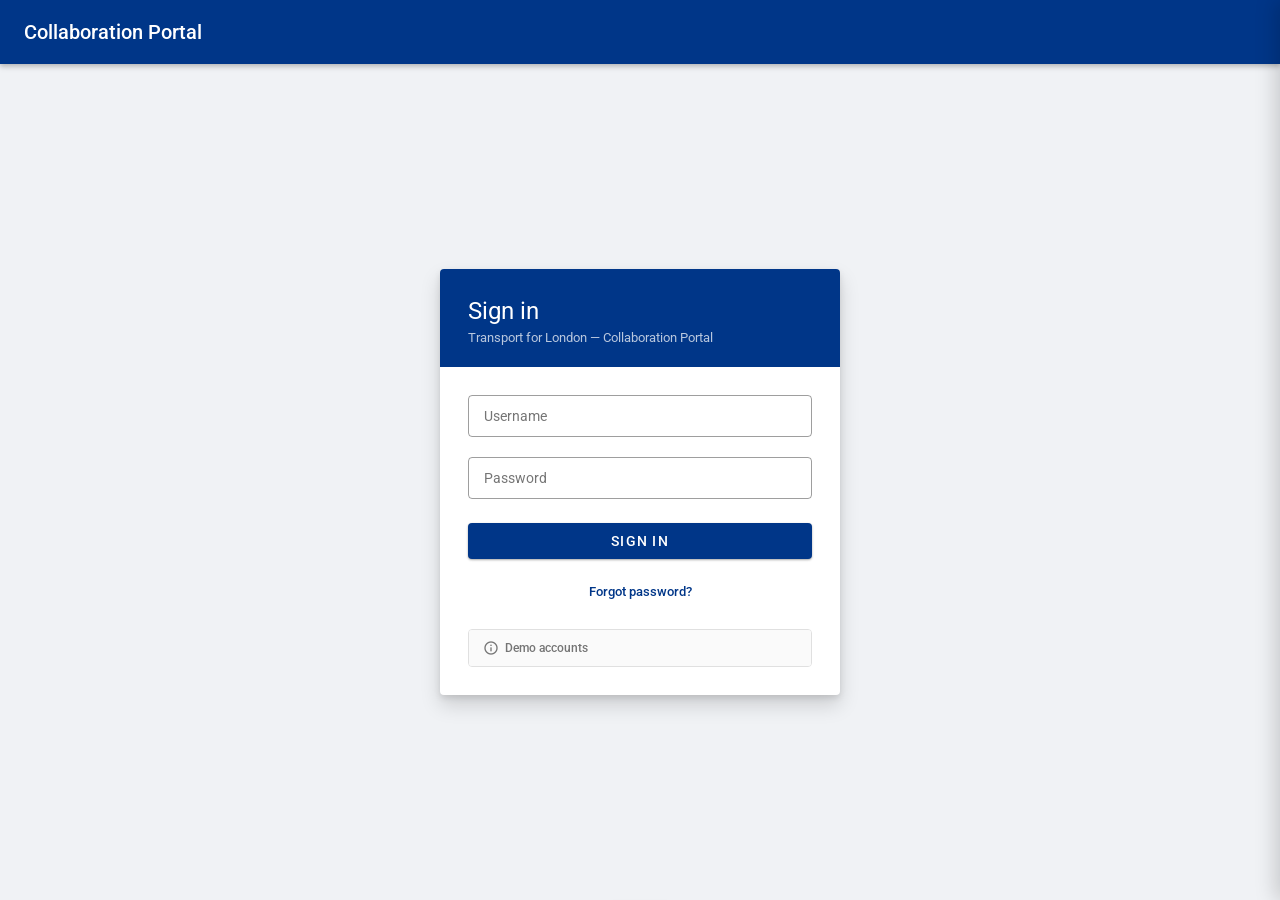
==== commit c5d9a508: "Add Help & Support panel with searchable knowledge base Replaces the 'coming soon' toast on the help" ====
--- a/tfl-collab-portal/index.html
+++ b/tfl-collab-portal/index.html
@@ -65,7 +65,7 @@
     <button class="ib"><span class="material-icons">menu</span></button>
     <span class="app-bar-title">Collaboration Portal</span>
     <button class="ib" onclick="toast('Notifications — coming soon')" title="Notifications"><span class="material-icons">notifications_none</span></button>
-    <button class="ib" onclick="toast('Help — coming soon')" title="Help"><span class="material-icons">help_outline</span></button>
+    <button class="ib" onclick="openHelp()" title="Help"><span class="material-icons">help_outline</span></button>
     <div class="bar-user" onclick="toast('Profile — coming soon')">
       <div class="av">TU</div>
       <span class="bar-un">TfL User</span>
@@ -127,6 +127,7 @@
     <button class="ib" onclick="go(currentUserRole === 'operator' ? 's-operator' : 's-dash')"><span class="material-icons">arrow_back</span></button>
     <span class="app-bar-title" id="r-bar-title">Route Details</span>
     <button class="ib" onclick="toast('Notifications — coming soon')"><span class="material-icons">notifications_none</span></button>
+    <button class="ib" onclick="openHelp()" title="Help"><span class="material-icons">help_outline</span></button>
     <div class="bar-user" onclick="toast('Profile — coming soon')"><div class="av">TU</div><span class="bar-un">TfL User</span></div>
     <button class="ib" onclick="doLogout()"><span class="material-icons">logout</span></button>
   </header>
@@ -238,6 +239,7 @@
     <button class="ib" onclick="go(scBackTarget)"><span class="material-icons">arrow_back</span></button>
     <span class="app-bar-title">Service Change Details</span>
     <button class="ib" onclick="toast('Notifications — coming soon')"><span class="material-icons">notifications_none</span></button>
+    <button class="ib" onclick="openHelp()" title="Help"><span class="material-icons">help_outline</span></button>
     <div class="bar-user" onclick="toast('Profile — coming soon')"><div class="av">TU</div><span class="bar-un">TfL User</span></div>
     <button class="ib" onclick="doLogout()"><span class="material-icons">logout</span></button>
   </header>
@@ -370,6 +372,7 @@
     <button class="ib" onclick="go('s-sc')"><span class="material-icons">arrow_back</span></button>
     <span class="app-bar-title">Service Request Details</span>
     <button class="ib" onclick="toast('Notifications — coming soon')"><span class="material-icons">notifications_none</span></button>
+    <button class="ib" onclick="openHelp()" title="Help"><span class="material-icons">help_outline</span></button>
     <div class="bar-user" onclick="toast('Profile — coming soon')"><div class="av">TU</div><span class="bar-un">TfL User</span></div>
     <button class="ib" onclick="doLogout()"><span class="material-icons">logout</span></button>
   </header>
@@ -601,6 +604,7 @@
 <div id="s-operator" class="screen">
   <header class="app-bar">
     <span class="app-bar-title">Operator Portal</span>
+    <button class="ib" onclick="openHelp()" title="Help"><span class="material-icons">help_outline</span></button>
     <div class="bar-user" onclick="toast('Profile — coming soon')">
       <div class="av">OU</div>
       <span class="bar-un">Operator User</span>
@@ -666,6 +670,25 @@
   </main>
 </div>
 
+<!-- ════════════════════════════════
+     HELP PANEL
+════════════════════════════════ -->
+<div class="help-scrim" id="help-scrim" onclick="closeHelp()"></div>
+<div class="help-panel" id="help-panel">
+  <div class="help-hd">
+    <span class="material-icons">help_outline</span>
+    <span class="title">Help &amp; Support</span>
+    <button class="ib" onclick="closeHelp()" title="Close" style="color:#fff"><span class="material-icons">close</span></button>
+  </div>
+  <div class="help-search-wrap">
+    <div class="srch" style="width:100%">
+      <span class="material-icons">search</span>
+      <input type="text" id="help-search-input" placeholder="Search help articles…" oninput="filterHelp(this.value)"/>
+    </div>
+  </div>
+  <div class="help-body" id="help-body"></div>
+</div>
+
 <!-- Snackbar -->
 <div class="snackbar" id="sb">
   <span class="material-icons">check_circle</span>
--- a/tfl-collab-portal/portal.css
+++ b/tfl-collab-portal/portal.css
@@ -806,6 +806,109 @@
   letter-spacing: .04em;
 }
 
+/* ── HELP PANEL ── */
+.help-scrim {
+  display: none;
+  position: fixed;
+  inset: 0;
+  background: rgba(0,0,0,.32);
+  z-index: 399;
+}
+.help-scrim.open { display: block; }
+.help-panel {
+  position: fixed;
+  top: 0;
+  right: 0;
+  bottom: 0;
+  width: 480px;
+  max-width: 100vw;
+  background: var(--surf);
+  z-index: 400;
+  display: flex;
+  flex-direction: column;
+  box-shadow: -4px 0 20px rgba(0,0,0,.18);
+  transform: translateX(100%);
+  transition: transform .28s cubic-bezier(.4,0,.2,1);
+}
+.help-panel.open { transform: translateX(0); }
+.help-hd {
+  background: var(--pri);
+  color: #fff;
+  padding: 0 8px 0 20px;
+  height: var(--bar);
+  display: flex;
+  align-items: center;
+  gap: 12px;
+  flex-shrink: 0;
+}
+.help-hd .material-icons { font-size: 24px; }
+.help-hd .title { font-size: 18px; font-weight: 500; flex: 1; }
+.help-search-wrap {
+  padding: 14px 16px;
+  border-bottom: 1px solid var(--div);
+  flex-shrink: 0;
+  background: #fafafa;
+}
+.help-body { flex: 1; overflow-y: auto; }
+.help-cat-hd {
+  display: flex;
+  align-items: center;
+  gap: 8px;
+  padding: 10px 20px;
+  font-size: 11px;
+  font-weight: 500;
+  color: var(--sec);
+  text-transform: uppercase;
+  letter-spacing: .08em;
+  background: #F5F5F5;
+  border-top: 1px solid var(--div);
+  border-bottom: 1px solid var(--div);
+  position: sticky;
+  top: 0;
+  z-index: 1;
+}
+.help-cat-hd .material-icons { font-size: 16px; }
+.help-article { border-bottom: 1px solid var(--div); }
+.help-art-hd {
+  display: flex;
+  align-items: center;
+  justify-content: space-between;
+  gap: 12px;
+  padding: 14px 16px 14px 20px;
+  font-size: 14px;
+  cursor: pointer;
+  transition: background .12s;
+  color: var(--on-surf);
+  user-select: none;
+}
+.help-art-hd:hover { background: rgba(0,54,136,.04); }
+.help-art-hd .material-icons { font-size: 20px; color: var(--sec); flex-shrink: 0; transition: transform .2s; }
+.help-art-hd.open .material-icons { transform: rotate(180deg); color: var(--pri); }
+.help-art-hd.open { color: var(--pri); }
+.help-art-body {
+  display: none;
+  padding: 4px 20px 18px 20px;
+  font-size: 13px;
+  line-height: 1.7;
+  color: #555;
+  border-top: 1px solid var(--div);
+  background: #fafafa;
+}
+.help-art-body.open { display: block; }
+.help-art-body p { margin-bottom: 8px; }
+.help-art-body p:last-child { margin-bottom: 0; }
+.help-art-body ul, .help-art-body ol { padding-left: 20px; margin-bottom: 8px; }
+.help-art-body li { margin-bottom: 4px; }
+.help-art-body strong { color: var(--on-surf); font-weight: 500; }
+.help-art-body code { background: #eeeeee; padding: 1px 5px; border-radius: 3px; font-size: 12px; font-family: monospace; }
+.help-empty {
+  padding: 56px 24px;
+  text-align: center;
+  color: var(--sec);
+}
+.help-empty .material-icons { font-size: 40px; color: #BDBDBD; display: block; margin: 0 auto 12px; }
+.help-empty p { font-size: 14px; }
+
 /* ── RESPONSIVE ── */
 @media (max-width: 600px) {
   .form-row,
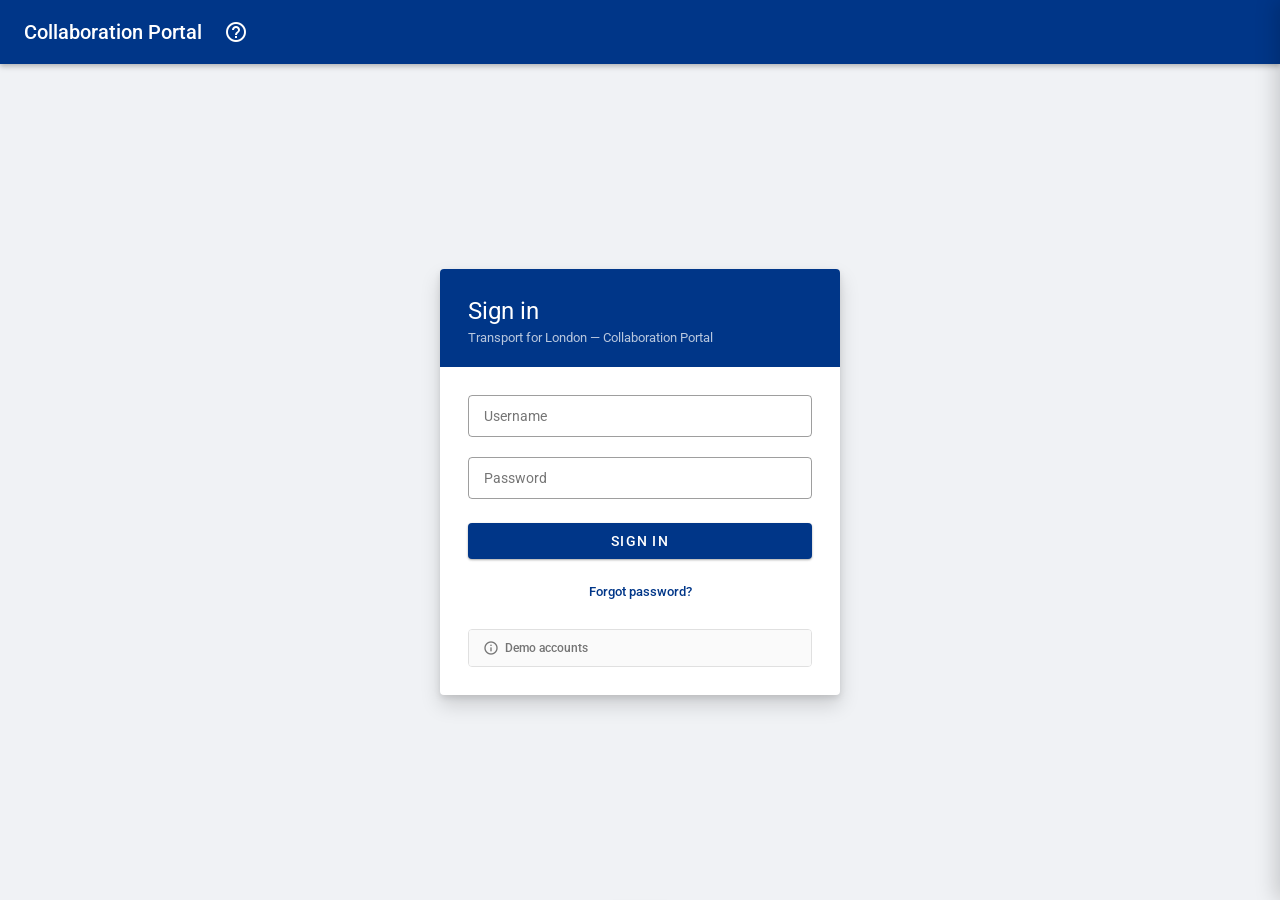
==== commit 861d6351: "Add help button to login screen Co-Authored-By: Claude Sonnet 4.6 <noreply@anthropic.com>" ====
--- a/tfl-collab-portal/index.html
+++ b/tfl-collab-portal/index.html
@@ -16,6 +16,7 @@
 <div id="s-login" class="screen active">
   <div class="login-bar">
     <span class="login-bar-title">Collaboration Portal</span>
+    <button class="ib" onclick="openHelp()" title="Help"><span class="material-icons">help_outline</span></button>
   </div>
   <div class="login-body">
     <div class="login-card">
